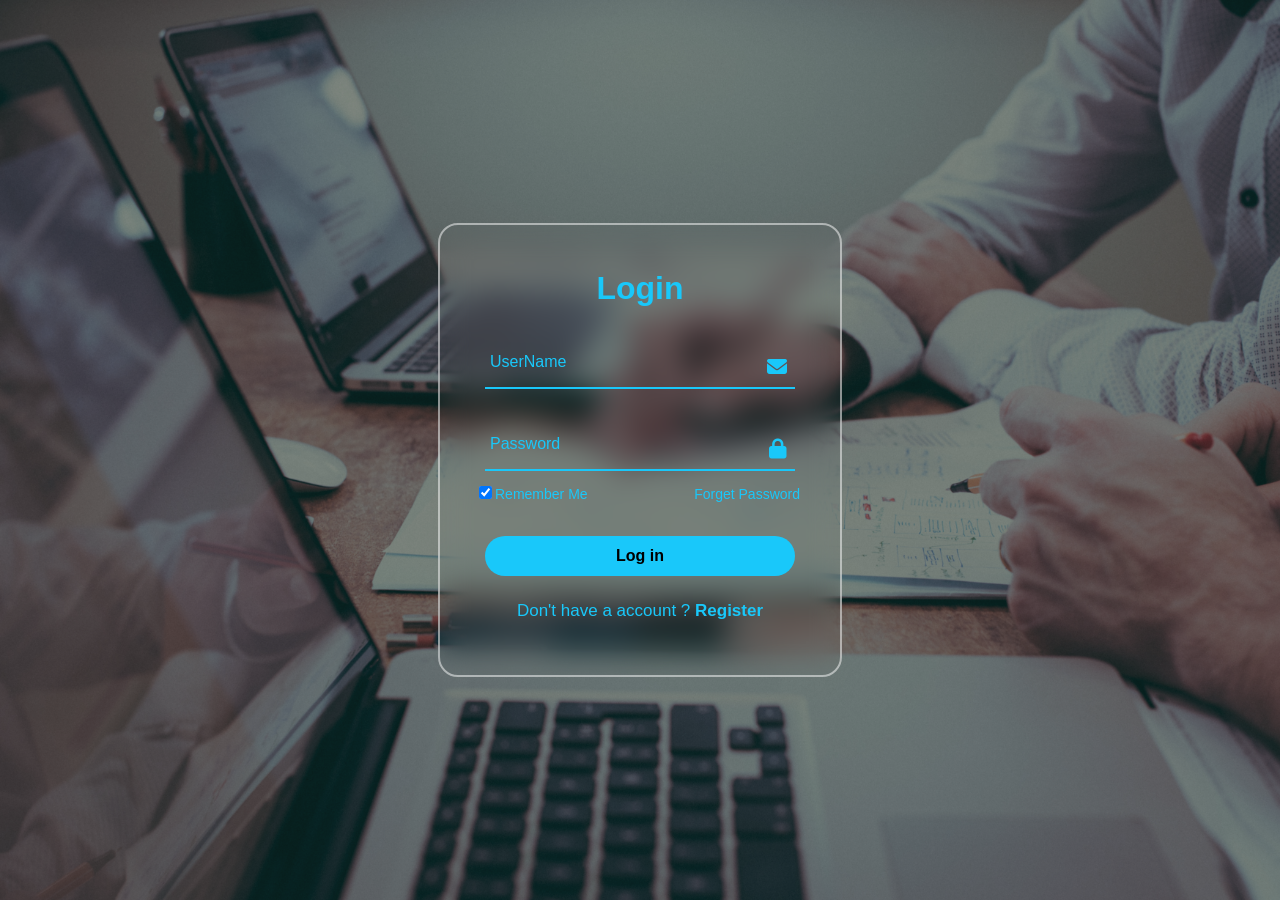
==== login/login.html @ 09d4811d "add job filter" ====
<!DOCTYPE html>
<html lang="en">
<head>
    <meta charset="UTF-8">
    <meta http-equiv="X-UA-Compatible" content="IE=edge">
    <meta name="viewport" content="width=device-width, initial-scale=1.0">
    <link rel="stylesheet" href="login.css">
    <!-- font awesome -->
    <link rel="stylesheet" href="../css/all.min.css">
    <title>Log in</title>
</head>
<body>
   <section>
  <div class="form-box">
    <form action="">
        <h2>Login</h2>

        <div class="inputbox">
            <i class="fa-solid fa-envelope"></i>
            
            <input type="text" required id="email" class="email">
        <label for="email">UserName</label>
    </div>
        <div class="inputbox">
            <i class="fa-solid fa-lock"></i>
            
            <input type="password" required id="password">
        <label for="password">Password</label>
    </div>
        <div class="forget">
            <label for="forget"><input type="checkbox" id="forget" checked>Remember Me  </label>
           <a href="#">Forget Password</a>
        </div>
        <button>Log in</button>
        <div class="register">
            <p>Don't have a account ? <a href="../register/register.html">Register</a></p>
        </div>
    </form>
  </div>


   </section>
</body>
</html>
---- login/login.css ----
*{
    margin: 0;
    padding: 0;
    font-family: 'poppins',sans-serif;
}
section{
    position: relative;
    display: flex;
    justify-content: center;
    align-items: center;
    min-height: 100vh;
    width: 100%;
    background: url('../img/login.jpg');
    background-position: center;
    background-size: cover;
}
section::before{
    position: absolute;
    content: "";
    width: 100%;
    height: 100%;
    background-color: rgba(15, 14, 14 ,0.5);

}
.form-box{
    position: relative;
    width: 400px;
    height: 450px;
    background: transparent;
    border: 2px solid rgba(255,255,255,0.5);
    border-radius: 20px;
    backdrop-filter: blur(15px);
    display: flex;
    justify-content: center;
    align-items: center;

}
h2{
    font-size: 32px;
    color: #19c8fa;
    text-align: center;
}
.inputbox{
    position: relative;
    margin: 30px 0;
    width: 310px;
    border-bottom: 2px solid #19c8fa;
}
.inputbox label{
    position: absolute;
    top: 50%;
    left:5px;
    transform: translateY(-50%);
    color: #19c8fa;
    font-size: 16px;
    pointer-events: none;
    transition: .5s;
}
input:focus ~ label,
input:valid~ label{
top: -5px;
}
.inputbox input{
    width: 100%;
    height: 50px;
    background-color: transparent ;
    border: none;
    outline: none;
    font-size: 16px;
    padding: 0 35px 0 5px;
    color: #19c8fa ;
}
.inputbox i{
    position: absolute;
    right: 8px;
    color: #19c8fa;
    font-size: 20px;
    top: 20px;
}
.forget{
    margin: -15px 0 15px;
    font-size: 14px;
    color: #19c8fa;
    display: flex;
    justify-content: center;
    margin-bottom: 50px;
}
.forget label input{
margin-right: 3px;

}
.forget label{
    position: absolute;
    left: 39px;
}
.forget  a{
    position: absolute;
    right: 40px;
    color: #19c8fa;
    text-decoration: none;
}
.forget  a:hover{

    text-decoration: underline;
}
button{
    width: 100%;
    height: 40px;
    border-radius: 40px;
    background: #19c8fa;
    border: none;
    outline: none;
    cursor: pointer;
    font-size: 16px;
    font-weight: 600;
}
.register{
    font-size: 17px;
    color: #19c8fa;
    text-align: center;
    margin: 25px 0 10px ;
}
.register p a{
    text-decoration: none;
    color: #19c8fa;
    font-weight: 600;
}
.register p a:hover{
    text-decoration: underline;
}
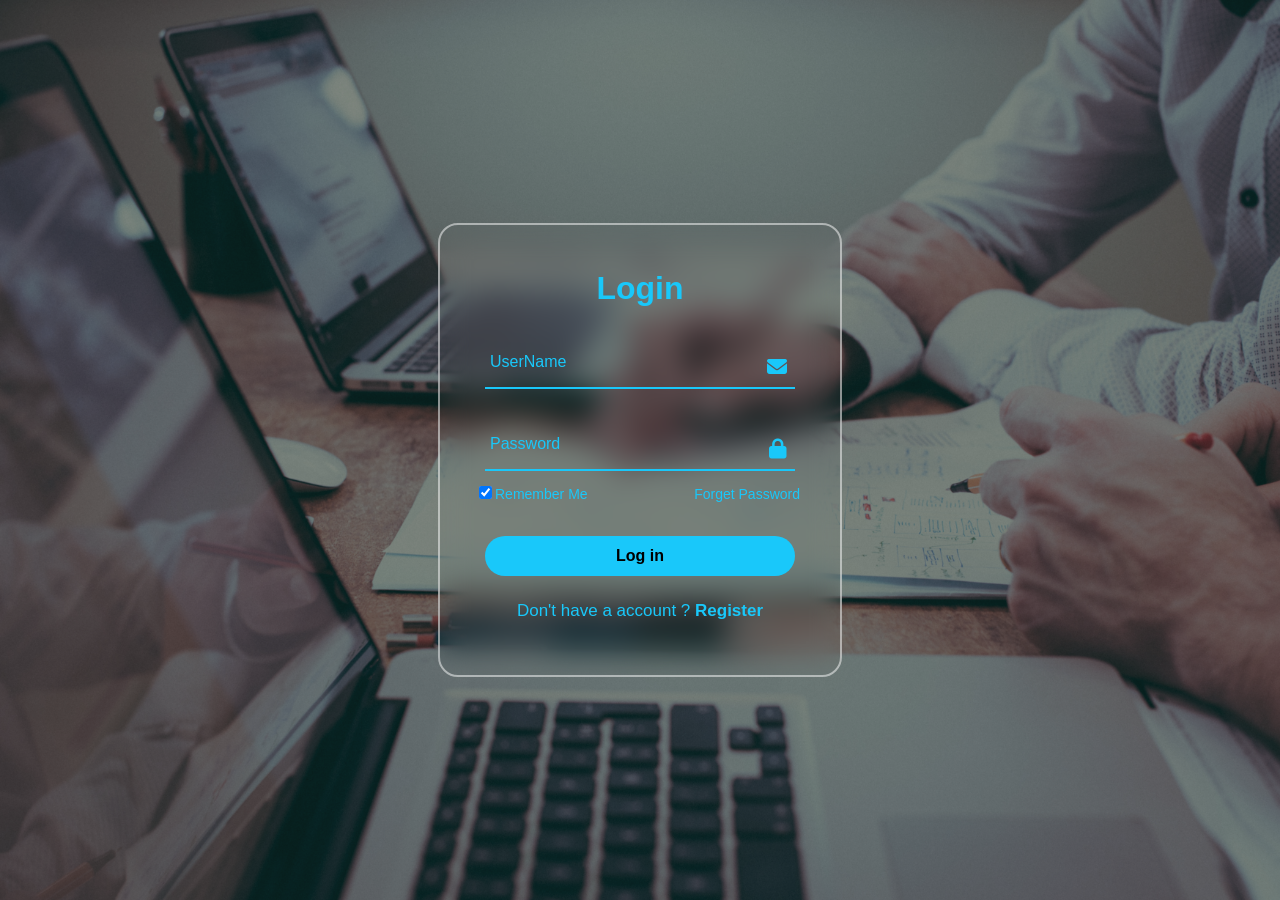
==== commit 33945fab: "register back end" ====
--- a/login/login.html
+++ b/login/login.html
@@ -33,7 +33,7 @@
         </div>
         <button>Log in</button>
         <div class="register">
-            <p>Don't have a account ? <a href="../register/register.html">Register</a></p>
+            <p>Don't have a account ? <a href="../register/register.php">Register</a></p>
         </div>
     </form>
   </div>
